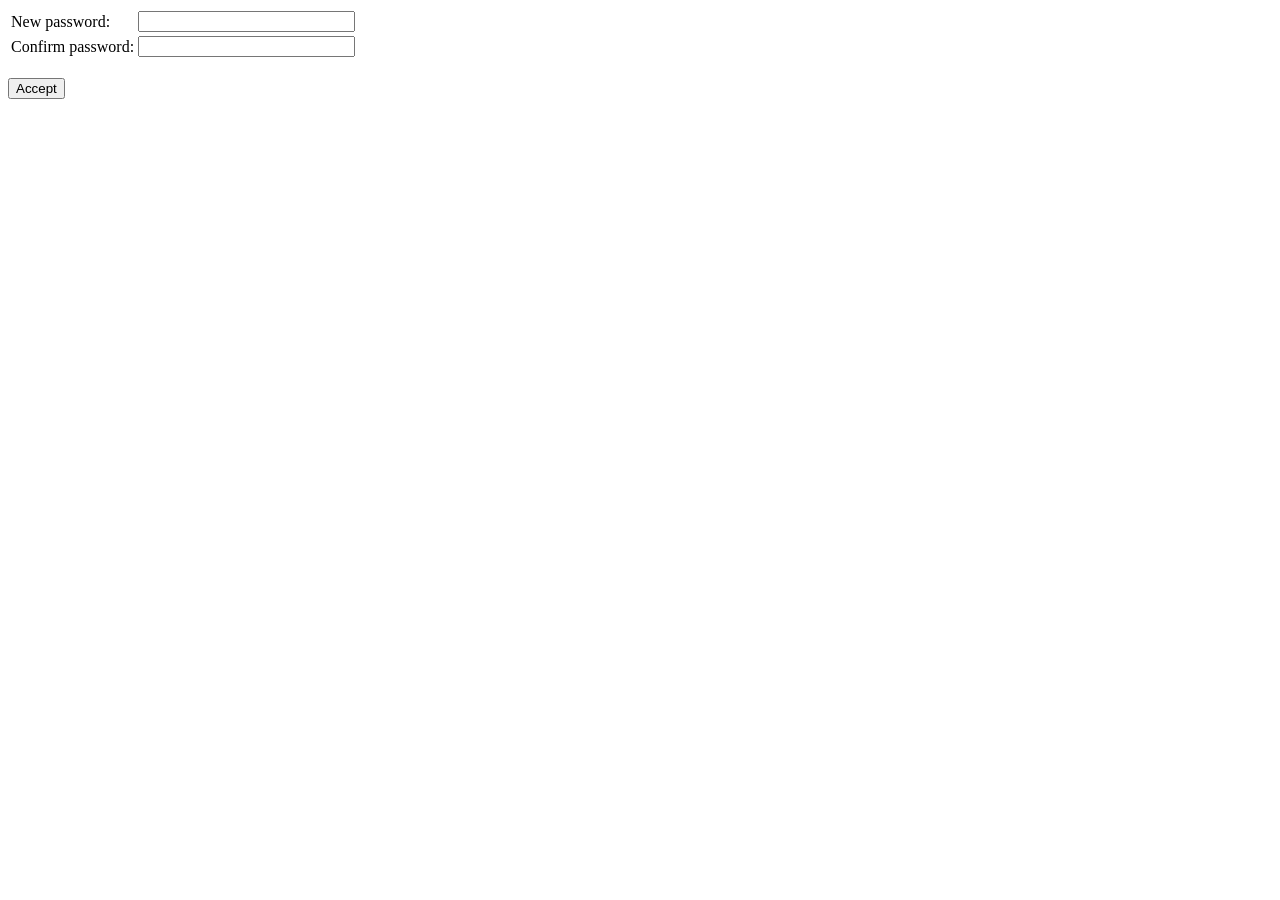
==== Authentication/forgot-password.html @ bcb49d41 "git add . git commit -m "add new file forgot-password" git push" ====
<!DOCTYPE html>
<html lang="en">
<head>
    <meta charset="UTF-8">
    <meta name="viewport" content="width=device-width, initial-scale=1.0">
    <link rel="stylesheet" href="style.css">
    <title>new password</title>
</head>
<body>
    
    <div class="box2">
    <form method="post" name="forgot-password">
        <table>
            <tr>
                <td><label for="newps">New password:</label></td>
                <td><input type="password" name="newps" id="newps" size="25" required></td>
            </tr>
            <tr>
                <td><label for="cnewps">Confirm password:</label></td>
                <td><input type="password" name="cnewps" id="cnewps" size="25"></td>
            </tr>
        </table>
        <br>
        <input type="submit" value="Accept" class="acc">
    </form>
    </div>
    

    <script src="script.js"></script>
</body>
</html>
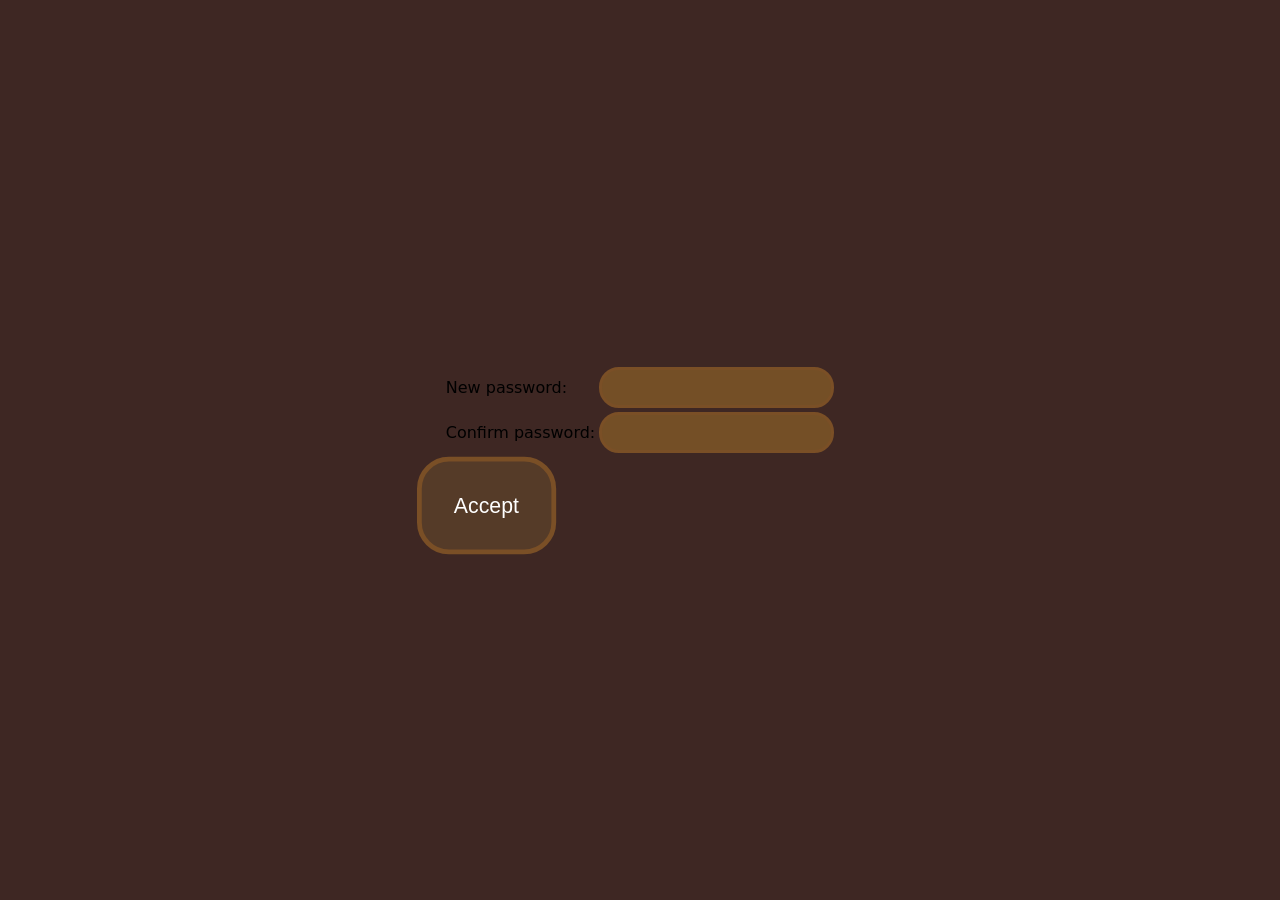
==== commit 92ffb34d: "new update" ====
--- a/Authentication/forgot-password.html
+++ b/Authentication/forgot-password.html
@@ -3,7 +3,7 @@
 <head>
     <meta charset="UTF-8">
     <meta name="viewport" content="width=device-width, initial-scale=1.0">
-    <link rel="stylesheet" href="style.css">
+    <link rel="stylesheet" href="../style.css">
     <title>new password</title>
 </head>
 <body>
@@ -26,6 +26,6 @@
     </div>
     
 
-    <script src="script.js"></script>
+    <script src="../Script/script.js"></script>
 </body>
 </html>
--- a/style.css
+++ b/style.css
@@ -0,0 +1,146 @@
+body {
+    background-color: #3e2723;
+    justify-content: center;
+    align-items: center;
+    min-height: 100vh;
+    margin: 0;
+    display: flex;
+    font-family: system-ui, -apple-system, BlinkMacSystemFont, 'Segoe UI', Roboto, Oxygen, Ubuntu, Cantarell, 'Open Sans', 'Helvetica Neue', sans-serif;
+}
+
+.login-container {
+    background-color: #c8b6a6;
+    text-align: center;
+    padding: 20px;
+    border-style: solid;
+    border-radius: 15px;
+    border: none;
+    color: #6f4e36;
+    font-size: 20px;
+}
+.box {
+    font-family:Cambria, Cochin, Georgia, Times, 'Times New Roman', serif;
+    border-width: 5px;
+    padding: 10px;
+    border-radius: 20px;
+    border-style: solid;
+    border-color: #2c221e;
+    background-color: rgba(114, 70, 20, 0.818);
+    font-weight: bold;
+    font-size: 17px;
+}
+
+.logb {
+    background-color: #3e2723;
+    transform: scale(1.5);
+    border-radius: 20px;
+    padding: 10px;
+}
+
+.box:hover {
+    border-color: rgb(89, 51, 15);
+    transition: 0.5s;
+}
+
+.box:focus {
+    outline: none;
+    border-color: rgb(89, 51, 15);
+}
+
+.box:focus::placeholder {
+    color: transparent;
+}
+
+.box::placeholder {
+    color: #ffffffc7;
+    padding: 10px;
+    font-family: system-ui, -apple-system, BlinkMacSystemFont, 'Segoe UI', Roboto, Oxygen, Ubuntu, Cantarell, 'Open Sans', 'Helvetica Neue', sans-serif;
+}
+
+.box[type="text"] {
+    font-weight: bold;
+    color: white;
+    font-family: system-ui, -apple-system, BlinkMacSystemFont, 'Segoe UI', Roboto, Oxygen, Ubuntu, Cantarell, 'Open Sans', 'Helvetica Neue', sans-serif;
+}
+
+.box[type="password"] {
+    color: white;
+    font-family: system-ui, -apple-system, BlinkMacSystemFont, 'Segoe UI', Roboto, Oxygen, Ubuntu, Cantarell, 'Open Sans', 'Helvetica Neue', sans-serif;
+}
+
+a {
+    color: #291c13;
+}
+a:hover {
+    color: #3e2723;    
+}
+
+.register-container {
+    border-radius: 20px;
+    background-color: #c8b6a6;
+    font-family: system-ui, -apple-system, BlinkMacSystemFont, 'Segoe UI', Roboto, Oxygen, Ubuntu, Cantarell, 'Open Sans', 'Helvetica Neue', sans-serif;
+    font-size: 20px;
+    font-weight: bold;
+    padding: 30px;
+    color: #6f4e36;
+}
+
+input[type="radio"] {
+    transform: scale(1.5);
+    cursor: pointer;
+}
+
+input[type="radio"]:checked {
+    accent-color: #553b28;
+}
+
+.box2[type="reset"], .box2[type="submit"] {
+    transform: scale(1.5);
+    margin: 0 12px;
+    border-radius: 10px;
+    border: none;
+    padding: 5px;
+    color: #6f4e36;
+    background-color: #291c13;
+    cursor: pointer;
+}
+
+.box2[type="reset"]:hover, .box2[type="submit"]:hover {
+    transform: scale(1.6);
+}
+input {
+    border-radius: 20px;
+    border: solid;
+    border-color: rgb(122, 79, 38);
+    padding: 10px;
+    background-color: rgba(129, 88, 40, 0.818);
+    color: #ffffff;
+}
+
+input:hover {
+    outline: none;
+    border-color: #ae5515;
+    transition: 0.4s;
+}
+
+input:focus {
+    color: #ffffff;
+    outline: none;
+    font-family: system-ui, -apple-system, BlinkMacSystemFont, 'Segoe UI', Roboto, Oxygen, Ubuntu, Cantarell, 'Open Sans', 'Helvetica Neue', sans-serif;
+}
+
+h1 {
+    color: #ffffff;
+    font-family: system-ui, -apple-system, BlinkMacSystemFont, 'Segoe UI', Roboto, Oxygen, Ubuntu, Cantarell, 'Open Sans', 'Helvetica Neue', sans-serif;
+    background-color: #6f4e36;
+    border-radius: 20px;
+    padding: 20px;
+}
+
+.acc[type="submit"] {
+    border-radius: 20px;
+    border-style: solid;
+    background-color: #553b28;
+    padding: 20px;
+    transform: scale(1.6);
+}
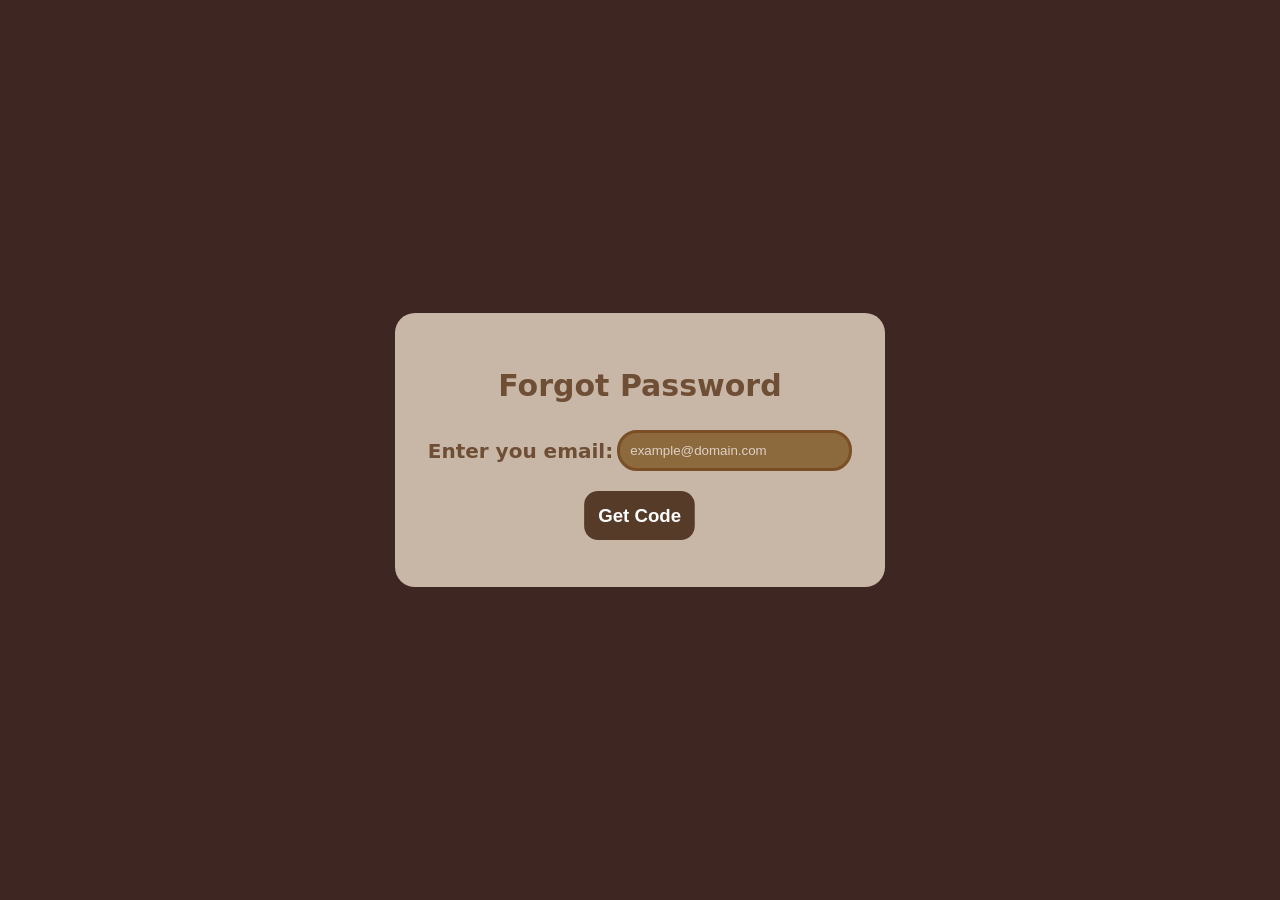
==== commit 226e2347: "change" ====
--- a/Authentication/forgot-password.html
+++ b/Authentication/forgot-password.html
@@ -4,27 +4,23 @@
     <meta charset="UTF-8">
     <meta name="viewport" content="width=device-width, initial-scale=1.0">
     <link rel="stylesheet" href="../style.css">
-    <title>new password</title>
+    <title>forgot Password</title>
 </head>
 <body>
-    
-    <div class="box2">
-    <form method="post" name="forgot-password">
-        <table>
-            <tr>
-                <td><label for="newps">New password:</label></td>
-                <td><input type="password" name="newps" id="newps" size="25" required></td>
-            </tr>
-            <tr>
-                <td><label for="cnewps">Confirm password:</label></td>
-                <td><input type="password" name="cnewps" id="cnewps" size="25"></td>
-            </tr>
-        </table>
+    <div class="new-password-container">
+        <h2>Forgot Password</h2>
+        <form method="post" name="reset-password">
+            <table>
+                <tr>
+                    <td><label for="em">Enter you email:</label></td>
+                    <td><input type="email" name="em" id="em" size="25" class="email" placeholder="example@domain.com" required></td>
+                </tr>
+            </table>
+            <br>
+            <button type="submit" class="acc">Get Code</button>
+        </form>
         <br>
-        <input type="submit" value="Accept" class="acc">
-    </form>
     </div>
-    
 
     <script src="../Script/script.js"></script>
 </body>
--- a/style.css
+++ b/style.css
@@ -126,7 +126,6 @@
 input:focus {
     color: #ffffff;
     outline: none;
-    font-family: system-ui, -apple-system, BlinkMacSystemFont, 'Segoe UI', Roboto, Oxygen, Ubuntu, Cantarell, 'Open Sans', 'Helvetica Neue', sans-serif;
 }
 
 h1 {
@@ -138,9 +137,43 @@
 }
 
 .acc[type="submit"] {
+    border-radius: 10px;
+    background-color: #553b28;
+    padding: 10px;
+    transform: scale(1.4);
+    font-weight: bold;
+    color: #ffffff;
+    border: none;
+}
+
+.email[type="email"]::placeholder {
+    color: #ffffffb1;
+}
+
+.acc[type="submit"]:hover {
+    transform: scale(1.5);
+}
+
+.reset-password-container {
     border-radius: 20px;
-    border-style: solid;
-    background-color: #553b28;
-    padding: 20px;
-    transform: scale(1.6);
+    background-color: #c8b6a6;
+    font-size: 20px;
+    font-weight: bold;
+    padding: 30px;
+    color: #6f4e36;
+    text-align: center;
+}
+
+.new-password-container {
+    border-radius: 20px;
+    background-color: #c8b6a6;
+    font-size: 20px;
+    font-weight: bold;
+    padding: 30px;
+    color: #6f4e36;
+    text-align: center;
+}
+
+.right {
+    text-align: right;
 }
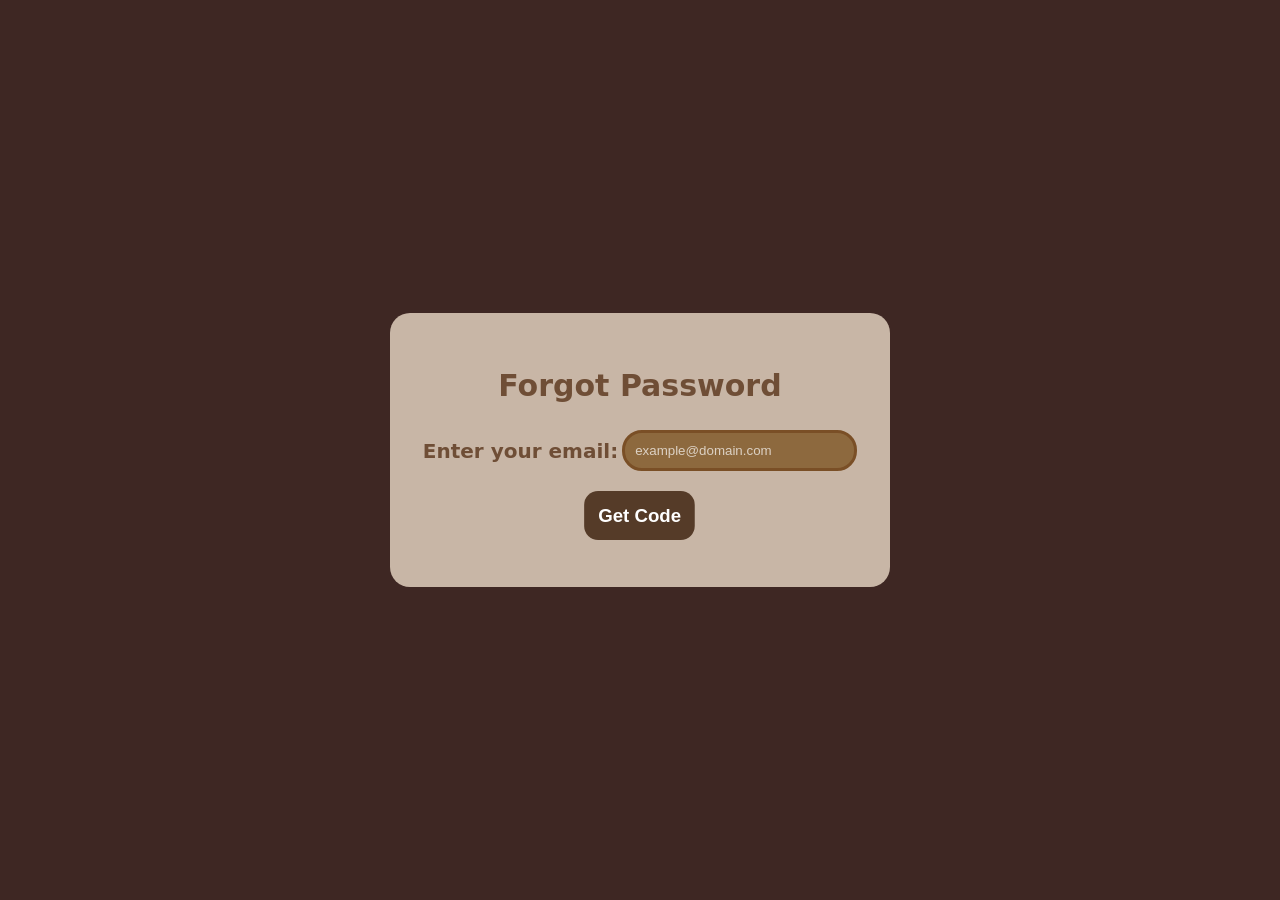
==== commit c2613282: "new changes" ====
--- a/Authentication/forgot-password.html
+++ b/Authentication/forgot-password.html
@@ -12,7 +12,7 @@
         <form method="post" name="reset-password">
             <table>
                 <tr>
-                    <td><label for="em">Enter you email:</label></td>
+                    <td><label for="em">Enter your email:</label></td>
                     <td><input type="email" name="em" id="em" size="25" class="email" placeholder="example@domain.com" required></td>
                 </tr>
             </table>
--- a/style.css
+++ b/style.css
@@ -176,4 +176,37 @@
 
 .right {
     text-align: right;
+}
+
+.verify-container {
+    background: #f0f4f8;
+    padding: 20px;
+    border-radius: 10px;
+    color: #333;
+    text-align: center;
+}
+
+.verify {
+    margin: 0;
+    font-size: 14px;
+}
+
+.code {
+    font-size: 24px;
+    color:  #b22222;
+    letter-spacing: 3px;
+}
+
+.box-code {
+    display: none;
+    background-color: #ae5515;
+    color: #ffffff;
+    border-width: 1px;
+    border-style: solid;
+    border-color: #553b28;
+    padding: 12px;
+    border-radius: 8px;
+    margin-bottom: 20px;
+    text-align: center;
+    font-weight: bold;
 }
